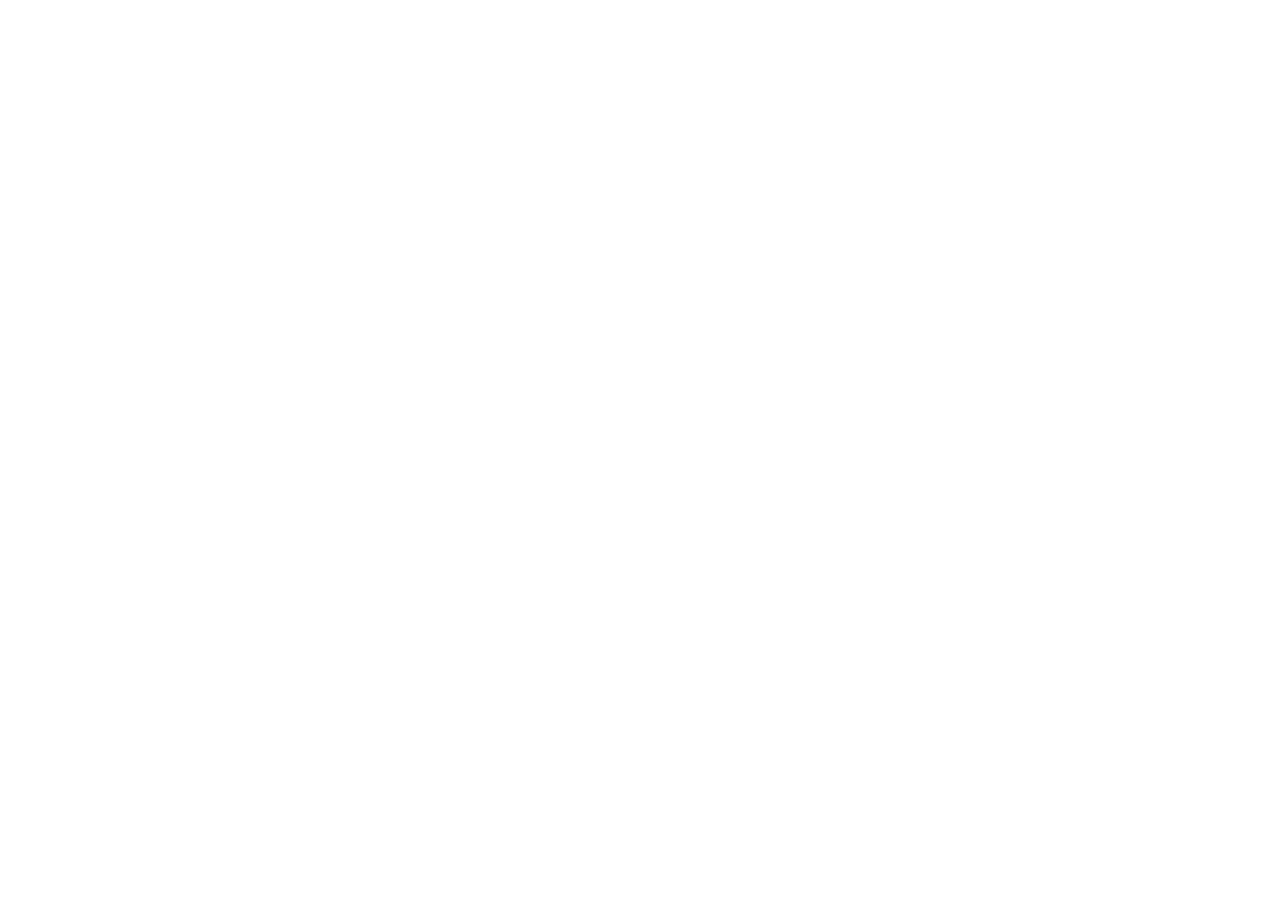
==== about.html @ 286d2bc2 "Added all sub pages htmls, and openings with titles and despcriptions" ====
<!doctype html>
<html class="no-js" lang="">

<head>
  <meta charset="utf-8">
  <title>About Wanmin Restaraunt</title>
  <meta name="description" content="shows picture of owner and MC as staff and gives description">
  <meta name="viewport" content="width=device-width, initial-scale=1">

  <meta property="og:title" content="">
  <meta property="og:type" content="">
  <meta property="og:url" content="">
  <meta property="og:image" content="">

  <link rel="manifest" href="site.webmanifest">
  <link rel="apple-touch-icon" href="icon.png">
  <!-- Place favicon.ico in the root directory -->

  <link rel="stylesheet" href="css/normalize.css">
  <link rel="stylesheet" href="css/main.css">

  <meta name="theme-color" content="#fafafa">
</head>

<body>

  

</body>

</html>
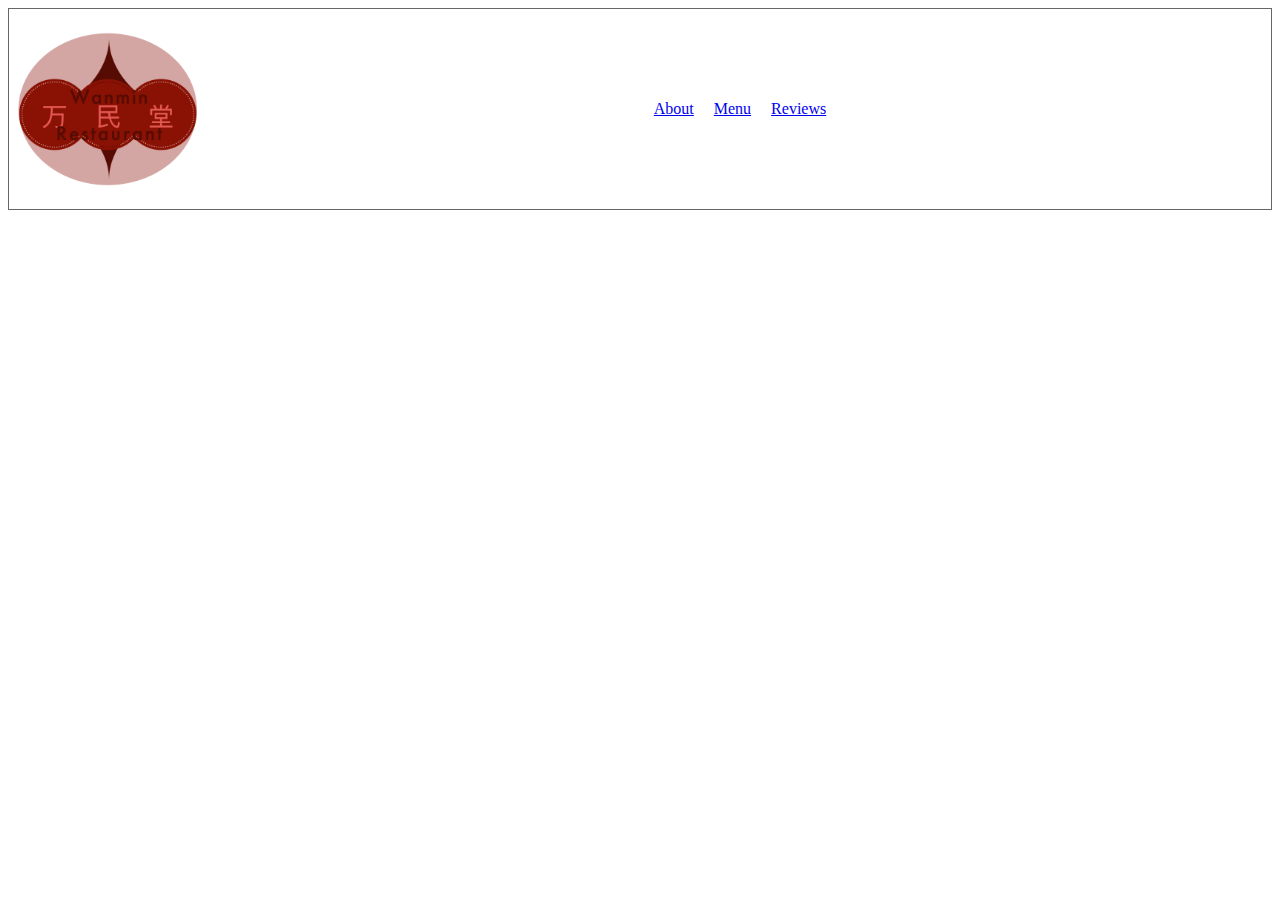
==== commit b1617cb0: "added header html and css also links to subpages" ====
--- a/about.html
+++ b/about.html
@@ -23,7 +23,18 @@
 </head>
 
 <body>
-
+  <!--header with navigation-->
+  <header class="wanmin-header">
+    <img class="wanmin-header-logo" src="img/wanmin-logo.png" alt="wanmin logo">
+    <nav class="wanmin-header-nav">
+      <a href="#">About</a>
+      <a href="#">Menu</a>
+      <a href="#">Reviews</a>
+    </nav>
+    <div>
+      
+    </div>
+  </header>
   
 
 </body>
--- a/css/main.css
+++ b/css/main.css
@@ -0,0 +1,278 @@
+/*! HTML5 Boilerplate v8.0.0 | MIT License | https://html5boilerplate.com/ */
+
+/* main.css 2.1.0 | MIT License | https://github.com/h5bp/main.css#readme */
+/*
+ * What follows is the result of much research on cross-browser styling.
+ * Credit left inline and big thanks to Nicolas Gallagher, Jonathan Neal,
+ * Kroc Camen, and the H5BP dev community and team.
+ */
+
+/* ==========================================================================
+   Base styles: opinionated defaults
+   ========================================================================== */
+
+html {
+  color: #222;
+  font-size: 1em;
+  line-height: 1.4;
+}
+
+/*
+ * Remove text-shadow in selection highlight:
+ * https://twitter.com/miketaylr/status/12228805301
+ *
+ * Vendor-prefixed and regular ::selection selectors cannot be combined:
+ * https://stackoverflow.com/a/16982510/7133471
+ *
+ * Customize the background color to match your design.
+ */
+
+::-moz-selection {
+  background: #b3d4fc;
+  text-shadow: none;
+}
+
+::selection {
+  background: #b3d4fc;
+  text-shadow: none;
+}
+
+/*
+ * A better looking default horizontal rule
+ */
+
+hr {
+  display: block;
+  height: 1px;
+  border: 0;
+  border-top: 1px solid #ccc;
+  margin: 1em 0;
+  padding: 0;
+}
+
+/*
+ * Remove the gap between audio, canvas, iframes,
+ * images, videos and the bottom of their containers:
+ * https://github.com/h5bp/html5-boilerplate/issues/440
+ */
+
+audio,
+canvas,
+iframe,
+img,
+svg,
+video {
+  vertical-align: middle;
+}
+
+/*
+ * Remove default fieldset styles.
+ */
+
+fieldset {
+  border: 0;
+  margin: 0;
+  padding: 0;
+}
+
+/*
+ * Allow only vertical resizing of textareas.
+ */
+
+textarea {
+  resize: vertical;
+}
+
+/* ==========================================================================
+   Author's custom styles
+   ========================================================================== */
+
+/* ==========================================================================
+   Helper classes
+   ========================================================================== */
+
+/*
+ * Hide visually and from screen readers
+ */
+
+.hidden,
+[hidden] {
+  display: none !important;
+}
+
+/*
+ * Hide only visually, but have it available for screen readers:
+ * https://snook.ca/archives/html_and_css/hiding-content-for-accessibility
+ *
+ * 1. For long content, line feeds are not interpreted as spaces and small width
+ *    causes content to wrap 1 word per line:
+ *    https://medium.com/@jessebeach/beware-smushed-off-screen-accessible-text-5952a4c2cbfe
+ */
+
+.sr-only {
+  border: 0;
+  clip: rect(0, 0, 0, 0);
+  height: 1px;
+  margin: -1px;
+  overflow: hidden;
+  padding: 0;
+  position: absolute;
+  white-space: nowrap;
+  width: 1px;
+  /* 1 */
+}
+
+/*
+ * Extends the .sr-only class to allow the element
+ * to be focusable when navigated to via the keyboard:
+ * https://www.drupal.org/node/897638
+ */
+
+.sr-only.focusable:active,
+.sr-only.focusable:focus {
+  clip: auto;
+  height: auto;
+  margin: 0;
+  overflow: visible;
+  position: static;
+  white-space: inherit;
+  width: auto;
+}
+
+/*
+ * Hide visually and from screen readers, but maintain layout
+ */
+
+.invisible {
+  visibility: hidden;
+}
+
+/*
+ * Clearfix: contain floats
+ *
+ * For modern browsers
+ * 1. The space content is one way to avoid an Opera bug when the
+ *    `contenteditable` attribute is included anywhere else in the document.
+ *    Otherwise it causes space to appear at the top and bottom of elements
+ *    that receive the `clearfix` class.
+ * 2. The use of `table` rather than `block` is only necessary if using
+ *    `:before` to contain the top-margins of child elements.
+ */
+
+.clearfix::before,
+.clearfix::after {
+  content: " ";
+  display: table;
+}
+
+.clearfix::after {
+  clear: both;
+}
+
+/* ==========================================================================
+   EXAMPLE Media Queries for Responsive Design.
+   These examples override the primary ('mobile first') styles.
+   Modify as content requires.
+   ========================================================================== */
+
+@media only screen and (min-width: 35em) {
+  /* Style adjustments for viewports that meet the condition */
+}
+
+@media print,
+  (-webkit-min-device-pixel-ratio: 1.25),
+  (min-resolution: 1.25dppx),
+  (min-resolution: 120dpi) {
+  /* Style adjustments for high resolution devices */
+}
+
+/* ==========================================================================
+   Print styles.
+   Inlined to avoid the additional HTTP request:
+   https://www.phpied.com/delay-loading-your-print-css/
+   ========================================================================== */
+
+@media print {
+  *,
+  *::before,
+  *::after {
+    background: #fff !important;
+    color: #000 !important;
+    /* Black prints faster */
+    box-shadow: none !important;
+    text-shadow: none !important;
+  }
+
+  a,
+  a:visited {
+    text-decoration: underline;
+  }
+
+  a[href]::after {
+    content: " (" attr(href) ")";
+  }
+
+  abbr[title]::after {
+    content: " (" attr(title) ")";
+  }
+
+  /*
+   * Don't show links that are fragment identifiers,
+   * or use the `javascript:` pseudo protocol
+   */
+  a[href^="#"]::after,
+  a[href^="javascript:"]::after {
+    content: "";
+  }
+
+  pre {
+    white-space: pre-wrap !important;
+  }
+
+  pre,
+  blockquote {
+    border: 1px solid #999;
+    page-break-inside: avoid;
+  }
+
+  /*
+   * Printing Tables:
+   * https://web.archive.org/web/20180815150934/http://css-discuss.incutio.com/wiki/Printing_Tables
+   */
+  thead {
+    display: table-header-group;
+  }
+
+  tr,
+  img {
+    page-break-inside: avoid;
+  }
+
+  p,
+  h2,
+  h3 {
+    orphans: 3;
+    widows: 3;
+  }
+
+  h2,
+  h3 {
+    page-break-after: avoid;
+  }
+}
+.wanmin-header {
+  display: flex;
+  justify-content: space-between;
+  align-items: center;
+  border: 1px solid #666;
+}
+
+.wanmin-header-logo {
+  max-width: 200px;
+}
+
+.wanmin-header-nav {
+  display: flex;
+  gap: 20px;
+}
+
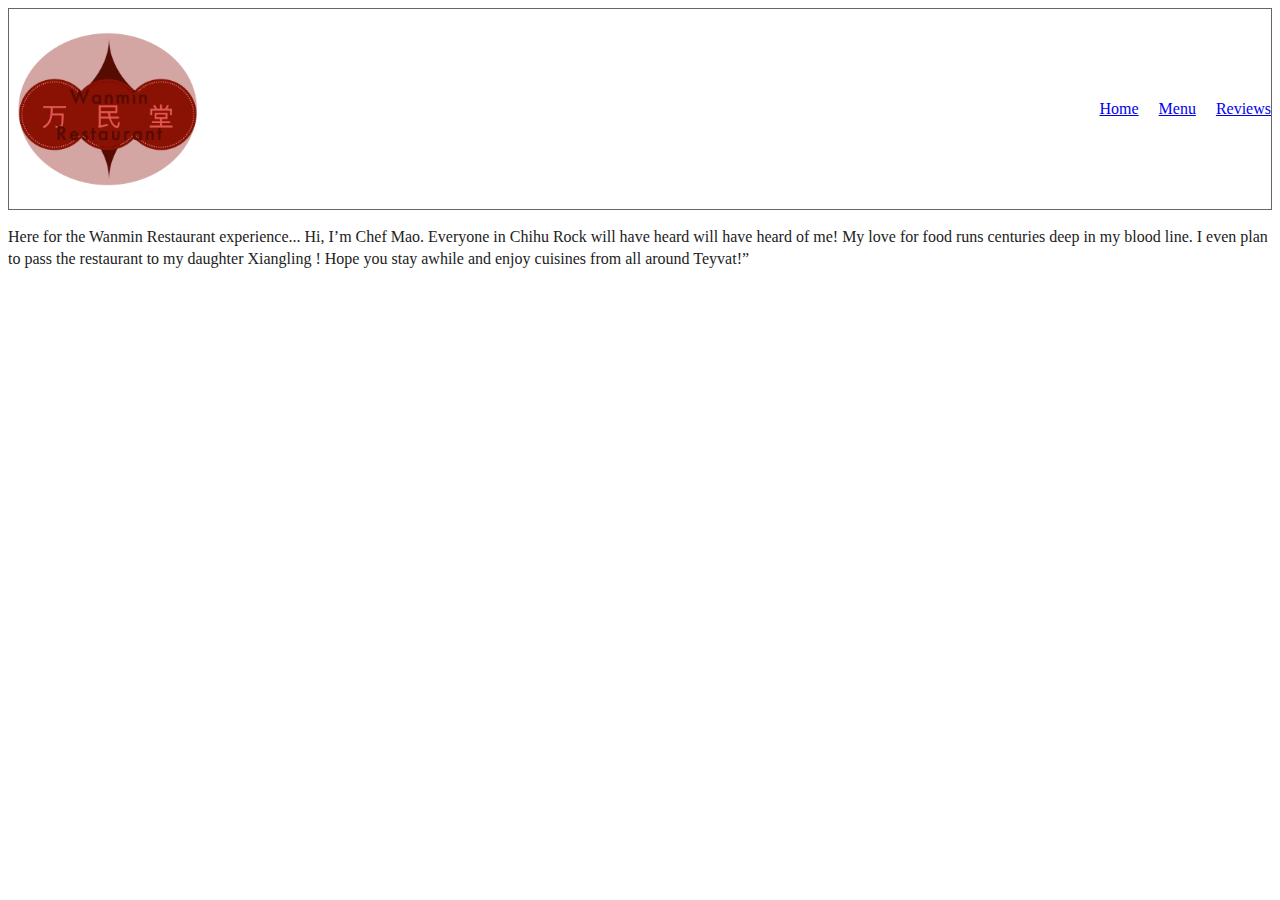
==== commit 23575bb0: "moved links in header added an about" ====
--- a/about.html
+++ b/about.html
@@ -27,15 +27,14 @@
   <header class="wanmin-header">
     <img class="wanmin-header-logo" src="img/wanmin-logo.png" alt="wanmin logo">
     <nav class="wanmin-header-nav">
-      <a href="#">About</a>
-      <a href="#">Menu</a>
-      <a href="#">Reviews</a>
+      <a href="index.html">Home</a>
+      <a href="menu.html">Menu</a>
+      <a href="reviews.html">Reviews</a>
     </nav>
-    <div>
-      
-    </div>
   </header>
-  
+  <div>
+    <p>Here for the Wanmin Restaurant experience... Hi, I’m Chef Mao. Everyone in Chihu Rock will have heard will have heard of me! My love for food runs centuries deep in my blood line. I even plan to pass the restaurant to my daughter Xiangling ! Hope you stay awhile and enjoy cuisines from all around Teyvat!”</p>
+  </div>
 
 </body>
 
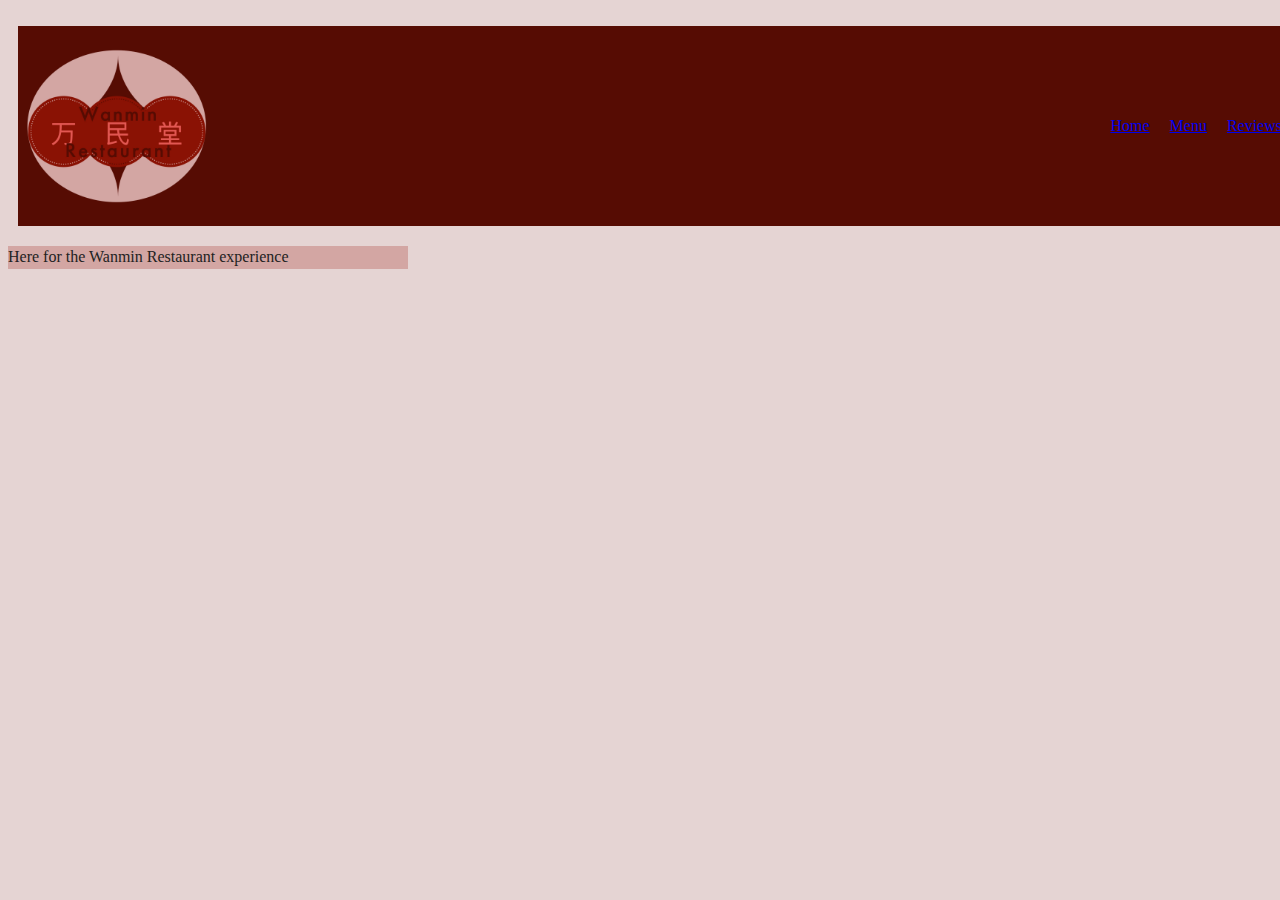
==== commit 15502333: "color changes" ====
--- a/about.html
+++ b/about.html
@@ -32,8 +32,9 @@
       <a href="reviews.html">Reviews</a>
     </nav>
   </header>
-  <div>
-    <p>Here for the Wanmin Restaurant experience... Hi, I’m Chef Mao. Everyone in Chihu Rock will have heard will have heard of me! My love for food runs centuries deep in my blood line. I even plan to pass the restaurant to my daughter Xiangling ! Hope you stay awhile and enjoy cuisines from all around Teyvat!”</p>
+  <br>
+  <div class="text-box">
+    <p>Here for the Wanmin Restaurant experience</p>
   </div>
 
 </body>
--- a/css/main.css
+++ b/css/main.css
@@ -260,11 +260,18 @@
     page-break-after: avoid;
   }
 }
+body {background-color: #E5D4D3;}
+p {background-color: #D3A6A3;}
 .wanmin-header {
   display: flex;
   justify-content: space-between;
   align-items: center;
-  border: 1px solid #666;
+  background-color: #560C03;
+  position: relative;
+  top: 18px;
+  left: 10px;
+  right: 10px;
+  bottom: 10px;
 }
 
 .wanmin-header-logo {
@@ -275,4 +282,8 @@
   display: flex;
   gap: 20px;
 }
-
+.text-box{
+  inline-size: 400px;
+
+}
+
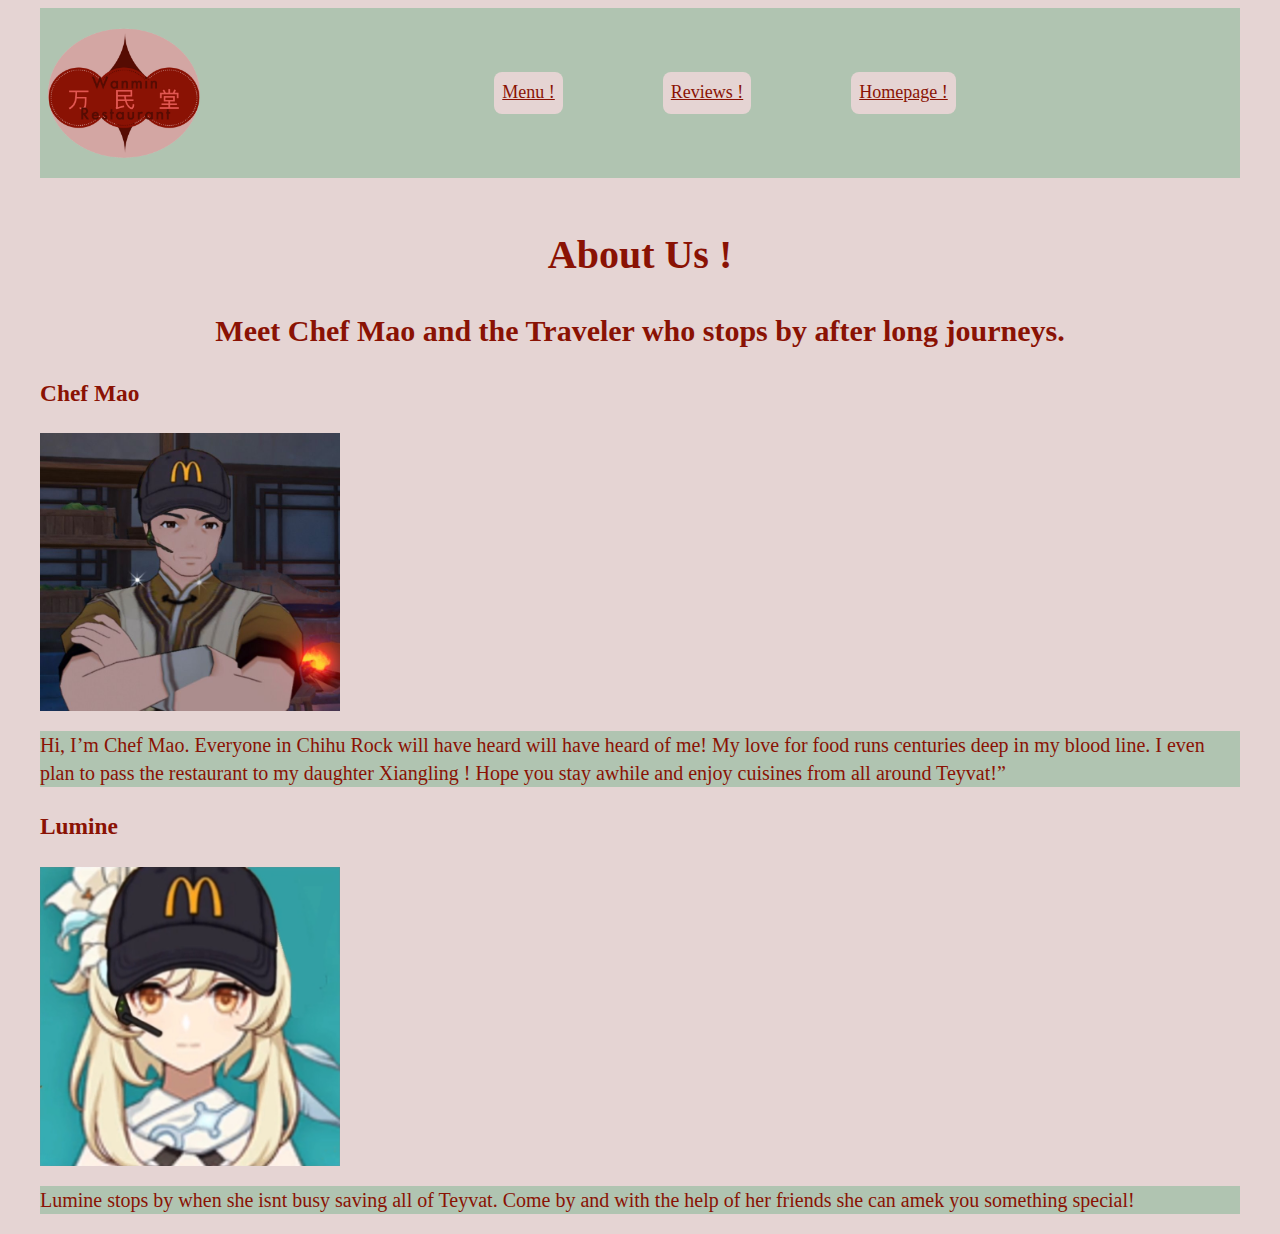
==== commit f745afed: "final submit" ====
--- a/about.html
+++ b/about.html
@@ -1,42 +1,47 @@
 <!doctype html>
-<html class="no-js" lang="">
-
-<head>
-  <meta charset="utf-8">
-  <title>About Wanmin Restaraunt</title>
-  <meta name="description" content="shows picture of owner and MC as staff and gives description">
-  <meta name="viewport" content="width=device-width, initial-scale=1">
-
-  <meta property="og:title" content="">
-  <meta property="og:type" content="">
-  <meta property="og:url" content="">
-  <meta property="og:image" content="">
-
-  <link rel="manifest" href="site.webmanifest">
-  <link rel="apple-touch-icon" href="icon.png">
-  <!-- Place favicon.ico in the root directory -->
-
-  <link rel="stylesheet" href="css/normalize.css">
-  <link rel="stylesheet" href="css/main.css">
-
-  <meta name="theme-color" content="#fafafa">
-</head>
-
-<body>
-  <!--header with navigation-->
-  <header class="wanmin-header">
-    <img class="wanmin-header-logo" src="img/wanmin-logo.png" alt="wanmin logo">
-    <nav class="wanmin-header-nav">
-      <a href="index.html">Home</a>
-      <a href="menu.html">Menu</a>
-      <a href="reviews.html">Reviews</a>
-    </nav>
-  </header>
-  <br>
-  <div class="text-box">
-    <p>Here for the Wanmin Restaurant experience</p>
-  </div>
-
-</body>
-
-</html>
+<html class="no-js" lang="en">
+   <head>
+      <meta charset="utf-8">
+      <title>About Wanmin Restaraunt</title>
+      <meta name="description" content="shows picture of owner and MC as staff and gives description">
+      <meta name="viewport" content="width=device-width, initial-scale=1">
+      <meta property="og:title" content="">
+      <meta property="og:type" content="">
+      <meta property="og:url" content="">
+      <meta property="og:image" content="">
+      <link rel="manifest" href="site.webmanifest">
+      <link rel="apple-touch-icon" href="icon.png">
+      <!-- Place favicon.ico in the root directory -->
+      <link rel="stylesheet" href="css/normalize.css">
+      <link rel="stylesheet" href="css/main.css">
+      <meta name="theme-color" content="#fafafa">
+   </head>
+   <body>
+      <!--header with navigation-->
+      <header class="wanmin-header">
+         <a href="index.html" target="absolute">
+         <img class="wanmin-header-logo" src="img/wanmin-logo.png" alt="wanmin logo">
+         </a>
+         <nav class="wanmin-header-nav">
+            <a class="button" href="menu.html">Menu !</a>
+            <a class="button" href="reviews.html">Reviews !</a>
+            <a class="button" href="index.html">Homepage !</a>
+         </nav>
+      </header>
+      <br>
+      <div class="section-margin">
+         <div class="font">
+            <div>
+               <h1 class="center"> About Us !</h1>
+               <h2 class="center"> Meet Chef Mao and the Traveler who stops by after long journeys.</h2>
+               <h3>Chef Mao</h3>
+               <img class="about-images" src="img/chef-mao.jpeg" alt="chef mao for about page.">
+               <p>Hi, I’m Chef Mao. Everyone in Chihu Rock will have heard will have heard of me! My love for food runs centuries deep in my blood line. I even plan to pass the restaurant to my daughter Xiangling ! Hope you stay awhile and enjoy cuisines from all around Teyvat!”</p>
+               <h3>Lumine</h3>
+               <img class="about-images" src="img/lumine.jpeg" alt="lumine for about page.">
+               <p>Lumine stops by when she isnt busy saving all of Teyvat. Come by and with the help of her friends she can amek you something special!</p>
+            </div>
+         </div>
+      </div>
+   </body>
+</html>--- a/css/main.css
+++ b/css/main.css
@@ -1,289 +1,384 @@
 /*! HTML5 Boilerplate v8.0.0 | MIT License | https://html5boilerplate.com/ */
 
+
 /* main.css 2.1.0 | MIT License | https://github.com/h5bp/main.css#readme */
+
+
 /*
  * What follows is the result of much research on cross-browser styling.
  * Credit left inline and big thanks to Nicolas Gallagher, Jonathan Neal,
  * Kroc Camen, and the H5BP dev community and team.
  */
 
+
 /* ==========================================================================
    Base styles: opinionated defaults
    ========================================================================== */
 
-html {
-  color: #222;
-  font-size: 1em;
-  line-height: 1.4;
-}
-
-/*
- * Remove text-shadow in selection highlight:
- * https://twitter.com/miketaylr/status/12228805301
- *
- * Vendor-prefixed and regular ::selection selectors cannot be combined:
- * https://stackoverflow.com/a/16982510/7133471
- *
- * Customize the background color to match your design.
- */
-
-::-moz-selection {
-  background: #b3d4fc;
-  text-shadow: none;
-}
-
-::selection {
-  background: #b3d4fc;
-  text-shadow: none;
-}
-
-/*
- * A better looking default horizontal rule
- */
-
-hr {
-  display: block;
-  height: 1px;
-  border: 0;
-  border-top: 1px solid #ccc;
-  margin: 1em 0;
-  padding: 0;
-}
-
-/*
- * Remove the gap between audio, canvas, iframes,
- * images, videos and the bottom of their containers:
- * https://github.com/h5bp/html5-boilerplate/issues/440
- */
-
-audio,
-canvas,
-iframe,
-img,
-svg,
-video {
-  vertical-align: middle;
-}
-
-/*
- * Remove default fieldset styles.
- */
-
-fieldset {
-  border: 0;
-  margin: 0;
-  padding: 0;
-}
-
-/*
- * Allow only vertical resizing of textareas.
- */
-
-textarea {
-  resize: vertical;
-}
-
-/* ==========================================================================
-   Author's custom styles
-   ========================================================================== */
-
-/* ==========================================================================
-   Helper classes
-   ========================================================================== */
-
-/*
- * Hide visually and from screen readers
- */
-
-.hidden,
-[hidden] {
-  display: none !important;
-}
-
-/*
- * Hide only visually, but have it available for screen readers:
- * https://snook.ca/archives/html_and_css/hiding-content-for-accessibility
- *
- * 1. For long content, line feeds are not interpreted as spaces and small width
- *    causes content to wrap 1 word per line:
- *    https://medium.com/@jessebeach/beware-smushed-off-screen-accessible-text-5952a4c2cbfe
- */
-
-.sr-only {
-  border: 0;
-  clip: rect(0, 0, 0, 0);
-  height: 1px;
-  margin: -1px;
-  overflow: hidden;
-  padding: 0;
-  position: absolute;
-  white-space: nowrap;
-  width: 1px;
-  /* 1 */
-}
-
-/*
- * Extends the .sr-only class to allow the element
- * to be focusable when navigated to via the keyboard:
- * https://www.drupal.org/node/897638
- */
-
-.sr-only.focusable:active,
-.sr-only.focusable:focus {
-  clip: auto;
-  height: auto;
-  margin: 0;
-  overflow: visible;
-  position: static;
-  white-space: inherit;
-  width: auto;
-}
-
-/*
- * Hide visually and from screen readers, but maintain layout
- */
-
-.invisible {
-  visibility: hidden;
-}
-
-/*
- * Clearfix: contain floats
- *
- * For modern browsers
- * 1. The space content is one way to avoid an Opera bug when the
- *    `contenteditable` attribute is included anywhere else in the document.
- *    Otherwise it causes space to appear at the top and bottom of elements
- *    that receive the `clearfix` class.
- * 2. The use of `table` rather than `block` is only necessary if using
- *    `:before` to contain the top-margins of child elements.
- */
-
-.clearfix::before,
-.clearfix::after {
-  content: " ";
-  display: table;
-}
-
-.clearfix::after {
-  clear: both;
-}
-
-/* ==========================================================================
-   EXAMPLE Media Queries for Responsive Design.
-   These examples override the primary ('mobile first') styles.
-   Modify as content requires.
-   ========================================================================== */
-
-@media only screen and (min-width: 35em) {
-  /* Style adjustments for viewports that meet the condition */
-}
-
-@media print,
+   html {
+    color: #222;
+    font-size: 1em;
+    line-height: 1.4;
+  }
+  
+  
+  /*
+   * Remove text-shadow in selection highlight:
+   * https://twitter.com/miketaylr/status/12228805301
+   *
+   * Vendor-prefixed and regular ::selection selectors cannot be combined:
+   * https://stackoverflow.com/a/16982510/7133471
+   *
+   * Customize the background color to match your design.
+   */
+  
+  ::-moz-selection {
+    background: #b3d4fc;
+    text-shadow: none;
+  }
+  
+  ::selection {
+    background: #b3d4fc;
+    text-shadow: none;
+  }
+  
+  
+  /*
+   * A better looking default horizontal rule
+   */
+  
+  hr {
+    display: block;
+    height: 1px;
+    border: 0;
+    border-top: 1px solid #ccc;
+    margin: 1em 0;
+    padding: 0;
+  }
+  
+  
+  /*
+   * Remove the gap between audio, canvas, iframes,
+   * images, videos and the bottom of their containers:
+   * https://github.com/h5bp/html5-boilerplate/issues/440
+   */
+  
+  audio,
+  canvas,
+  iframe,
+  img,
+  svg,
+  video {
+    vertical-align: middle;
+  }
+  
+  
+  /*
+   * Remove default fieldset styles.
+   */
+  
+  fieldset {
+    border: 0;
+    margin: 0;
+    padding: 0;
+  }
+  
+  
+  /*
+   * Allow only vertical resizing of textareas.
+   */
+  
+  textarea {
+    resize: vertical;
+  }
+  
+  
+  /* ==========================================================================
+     Author's custom styles
+     ========================================================================== */
+  
+  
+  /* ==========================================================================
+     Helper classes
+     ========================================================================== */
+  
+  
+  /*
+   * Hide visually and from screen readers
+   */
+  
+  .hidden,
+  [hidden] {
+    display: none !important;
+  }
+  
+  
+  /*
+   * Hide only visually, but have it available for screen readers:
+   * https://snook.ca/archives/html_and_css/hiding-content-for-accessibility
+   *
+   * 1. For long content, line feeds are not interpreted as spaces and small width
+   *    causes content to wrap 1 word per line:
+   *    https://medium.com/@jessebeach/beware-smushed-off-screen-accessible-text-5952a4c2cbfe
+   */
+  
+  .sr-only {
+    border: 0;
+    clip: rect(0, 0, 0, 0);
+    height: 1px;
+    margin: -1px;
+    overflow: hidden;
+    padding: 0;
+    position: absolute;
+    white-space: nowrap;
+    width: 1px;
+    /* 1 */
+  }
+  
+  
+  /*
+   * Extends the .sr-only class to allow the element
+   * to be focusable when navigated to via the keyboard:
+   * https://www.drupal.org/node/897638
+   */
+  
+  .sr-only.focusable:active,
+  .sr-only.focusable:focus {
+    clip: auto;
+    height: auto;
+    margin: 0;
+    overflow: visible;
+    position: static;
+    white-space: inherit;
+    width: auto;
+  }
+  
+  
+  /*
+   * Hide visually and from screen readers, but maintain layout
+   */
+  
+  .invisible {
+    visibility: hidden;
+  }
+  
+  
+  /*
+   * Clearfix: contain floats
+   *
+   * For modern browsers
+   * 1. The space content is one way to avoid an Opera bug when the
+   *    `contenteditable` attribute is included anywhere else in the document.
+   *    Otherwise it causes space to appear at the top and bottom of elements
+   *    that receive the `clearfix` class.
+   * 2. The use of `table` rather than `block` is only necessary if using
+   *    `:before` to contain the top-margins of child elements.
+   */
+  
+  .clearfix::before,
+  .clearfix::after {
+    content: " ";
+    display: table;
+  }
+  
+  .clearfix::after {
+    clear: both;
+  }
+  
+  
+  /* ==========================================================================
+     EXAMPLE Media Queries for Responsive Design.
+     These examples override the primary ('mobile first') styles.
+     Modify as content requires.
+     ========================================================================== */
+  
+  @media only screen and (min-width: 35em) {
+    /* Style adjustments for viewports that meet the condition */
+  }
+  
+  @media print,
   (-webkit-min-device-pixel-ratio: 1.25),
   (min-resolution: 1.25dppx),
   (min-resolution: 120dpi) {
-  /* Style adjustments for high resolution devices */
-}
-
-/* ==========================================================================
-   Print styles.
-   Inlined to avoid the additional HTTP request:
-   https://www.phpied.com/delay-loading-your-print-css/
-   ========================================================================== */
-
-@media print {
-  *,
-  *::before,
-  *::after {
-    background: #fff !important;
-    color: #000 !important;
-    /* Black prints faster */
-    box-shadow: none !important;
-    text-shadow: none !important;
-  }
-
-  a,
-  a:visited {
-    text-decoration: underline;
-  }
-
-  a[href]::after {
-    content: " (" attr(href) ")";
-  }
-
-  abbr[title]::after {
-    content: " (" attr(title) ")";
-  }
-
-  /*
-   * Don't show links that are fragment identifiers,
-   * or use the `javascript:` pseudo protocol
-   */
-  a[href^="#"]::after,
-  a[href^="javascript:"]::after {
-    content: "";
-  }
-
-  pre {
-    white-space: pre-wrap !important;
-  }
-
-  pre,
-  blockquote {
-    border: 1px solid #999;
-    page-break-inside: avoid;
-  }
-
-  /*
-   * Printing Tables:
-   * https://web.archive.org/web/20180815150934/http://css-discuss.incutio.com/wiki/Printing_Tables
-   */
-  thead {
-    display: table-header-group;
-  }
-
-  tr,
+    /* Style adjustments for high resolution devices */
+  }
+  
+  
+  /* ==========================================================================
+     Print styles.
+     Inlined to avoid the additional HTTP request:
+     https://www.phpied.com/delay-loading-your-print-css/
+     ========================================================================== */
+  
+  @media print {
+    *,
+    *::before,
+    *::after {
+      background: #fff !important;
+      color: #000 !important;
+      /* Black prints faster */
+      box-shadow: none !important;
+      text-shadow: none !important;
+    }
+    a,
+    a:visited {
+      text-decoration: underline;
+    }
+    a[href]::after {
+      content: " (" attr(href) ")";
+    }
+    abbr[title]::after {
+      content: " (" attr(title) ")";
+    }
+    /*
+     * Don't show links that are fragment identifiers,
+     * or use the `javascript:` pseudo protocol
+     */
+    a[href^="#"]::after,
+    a[href^="javascript:"]::after {
+      content: "";
+    }
+    pre {
+      white-space: pre-wrap !important;
+    }
+    pre,
+    blockquote {
+      border: 1px solid #999;
+      page-break-inside: avoid;
+    }
+    /*
+     * Printing Tables:
+     * https://web.archive.org/web/20180815150934/http://css-discuss.incutio.com/wiki/Printing_Tables
+     */
+    thead {
+      display: table-header-group;
+    }
+    tr,
+    img {
+      page-break-inside: avoid;
+    }
+    p,
+    h2,
+    h3 {
+      orphans: 3;
+      widows: 3;
+    }
+    h2,
+    h3 {
+      page-break-after: avoid;
+    }
+  }
+  
+  body {
+    background-color: #E5D4D3;
+    margin-right: 20px;
+    margin-left: 20px;
+  }
+  
+  p {
+    background-color: #B0C4B1;
+  }
+  
+  .wanmin-header {
+    display: flex;
+    align-items: center;
+    background-color: #B0C4B1;
+    top: auto;
+    margin-right: 20px;
+    margin-left: 20px;
+  }
+  
+  .wanmin-header-logo {
+    max-width: 170px;
+  }
+  
+  .wanmin-header-nav {
+    display:flex;
+    gap: 100px;
+    margin: auto;
+  }
+  
+  .text-box {
+    inline-size: 400px;
+    margin-right: 20px;
+    margin-left: 20ox;
+    background-color: #B0C4B1;
+  }
+  
+  .preamble p {
+    display: none;
+    display: inline;
+    display: inline-block;
+    display: block;
+  }
+  
   img {
-    page-break-inside: avoid;
-  }
-
-  p,
-  h2,
-  h3 {
-    orphans: 3;
-    widows: 3;
-  }
-
-  h2,
-  h3 {
-    page-break-after: avoid;
-  }
-}
-body {background-color: #E5D4D3;}
-p {background-color: #D3A6A3;}
-.wanmin-header {
-  display: flex;
-  justify-content: space-between;
-  align-items: center;
-  background-color: #560C03;
-  position: relative;
-  top: 18px;
-  left: 10px;
-  right: 10px;
-  bottom: 10px;
-}
-
-.wanmin-header-logo {
-  max-width: 200px;
-}
-
-.wanmin-header-nav {
-  display: flex;
-  gap: 20px;
-}
-.text-box{
-  inline-size: 400px;
-
-}
-
+    height: auto;
+  }
+  
+  .review-pics {
+    height: 300px;
+    width: auto;
+  }
+  
+  .center {
+    text-align: center;
+  }
+  
+  .button {
+    border-radius: 8px;
+    background-color: #E5D4D3;
+    color: #8A1204;
+    border: 3px;
+    font-size: 18px;
+    padding: 8px;
+    cursor: pointer;
+  }
+  
+  .button:hover {
+    background-color: #E35854;
+  }
+  
+  .button:focus {
+    outline: 3px solid #D3A6A3;
+  }
+  
+  .index-section-background {
+    display: flex;
+    align-items: center;
+    gap: 24px;
+    padding-left: 60px;
+    padding-right: 60px;
+    background-color: #B0C4B1;
+  }
+  
+  .index-section-description {
+    width: 50%;
+  }
+  
+  .index-section-image {
+    margin-right: 20px;
+    margin-left: 20px;
+    width: 50%;
+  }
+  
+  .about-images {
+    width: 300px;
+    height: auto;
+  }
+  
+  .section-margin {
+    margin-right: 20px;
+    margin-left: 20px;
+  }
+  
+  .font {
+    color: #8A1204;
+    font-family: 'Papyrus', fantasy;
+    font-size: 20px;
+  }
+  
+  .header-font {
+    color: #8A1204;
+    font-family: 'Papyrus', fantasy;
+  }